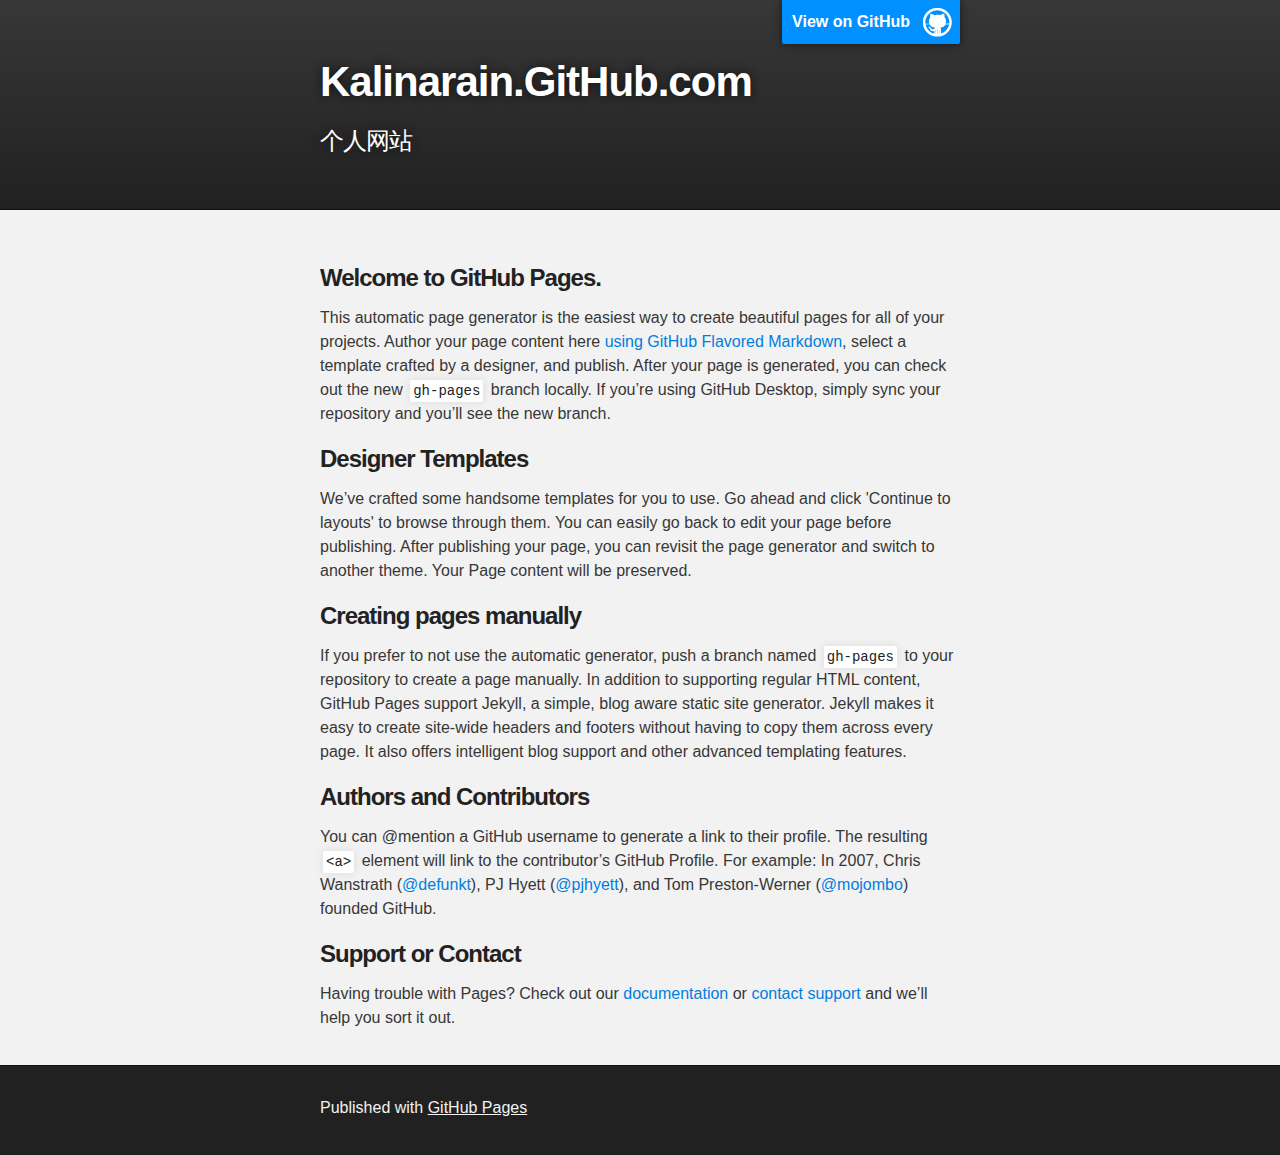
==== blog/index.html @ f192e12d "move" ====
<!DOCTYPE html>
<html>

  <head>
    <meta charset='utf-8'>
    <meta http-equiv="X-UA-Compatible" content="chrome=1">
    <meta name="description" content="Kalinarain.GitHub.com : 个人网站">

    <link rel="stylesheet" type="text/css" media="screen" href="stylesheets/stylesheet.css">

    <title>Kalinarain.GitHub.com</title>
  </head>

  <body>

    <!-- HEADER -->
    <div id="header_wrap" class="outer">
        <header class="inner">
          <a id="forkme_banner" href="https://github.com/KalinaRain">View on GitHub</a>

          <h1 id="project_title">Kalinarain.GitHub.com</h1>
          <h2 id="project_tagline">个人网站</h2>

        </header>
    </div>

    <!-- MAIN CONTENT -->
    <div id="main_content_wrap" class="outer">
      <section id="main_content" class="inner">
        <h3>
<a id="welcome-to-github-pages" class="anchor" href="#welcome-to-github-pages" aria-hidden="true"><span aria-hidden="true" class="octicon octicon-link"></span></a>Welcome to GitHub Pages.</h3>

<p>This automatic page generator is the easiest way to create beautiful pages for all of your projects. Author your page content here <a href="https://guides.github.com/features/mastering-markdown/">using GitHub Flavored Markdown</a>, select a template crafted by a designer, and publish. After your page is generated, you can check out the new <code>gh-pages</code> branch locally. If you’re using GitHub Desktop, simply sync your repository and you’ll see the new branch.</p>

<h3>
<a id="designer-templates" class="anchor" href="#designer-templates" aria-hidden="true"><span aria-hidden="true" class="octicon octicon-link"></span></a>Designer Templates</h3>

<p>We’ve crafted some handsome templates for you to use. Go ahead and click 'Continue to layouts' to browse through them. You can easily go back to edit your page before publishing. After publishing your page, you can revisit the page generator and switch to another theme. Your Page content will be preserved.</p>

<h3>
<a id="creating-pages-manually" class="anchor" href="#creating-pages-manually" aria-hidden="true"><span aria-hidden="true" class="octicon octicon-link"></span></a>Creating pages manually</h3>

<p>If you prefer to not use the automatic generator, push a branch named <code>gh-pages</code> to your repository to create a page manually. In addition to supporting regular HTML content, GitHub Pages support Jekyll, a simple, blog aware static site generator. Jekyll makes it easy to create site-wide headers and footers without having to copy them across every page. It also offers intelligent blog support and other advanced templating features.</p>

<h3>
<a id="authors-and-contributors" class="anchor" href="#authors-and-contributors" aria-hidden="true"><span aria-hidden="true" class="octicon octicon-link"></span></a>Authors and Contributors</h3>

<p>You can @mention a GitHub username to generate a link to their profile. The resulting <code>&lt;a&gt;</code> element will link to the contributor’s GitHub Profile. For example: In 2007, Chris Wanstrath (<a href="https://github.com/defunkt" class="user-mention">@defunkt</a>), PJ Hyett (<a href="https://github.com/pjhyett" class="user-mention">@pjhyett</a>), and Tom Preston-Werner (<a href="https://github.com/mojombo" class="user-mention">@mojombo</a>) founded GitHub.</p>

<h3>
<a id="support-or-contact" class="anchor" href="#support-or-contact" aria-hidden="true"><span aria-hidden="true" class="octicon octicon-link"></span></a>Support or Contact</h3>

<p>Having trouble with Pages? Check out our <a href="https://help.github.com/pages">documentation</a> or <a href="https://github.com/contact">contact support</a> and we’ll help you sort it out.</p>
      </section>
    </div>

    <!-- FOOTER  -->
    <div id="footer_wrap" class="outer">
      <footer class="inner">
        <p>Published with <a href="https://pages.github.com">GitHub Pages</a></p>
      </footer>
    </div>

    

  </body>
</html>
---- blog/stylesheets/stylesheet.css ----
/*******************************************************************************
Slate Theme for GitHub Pages
by Jason Costello, @jsncostello
*******************************************************************************/

@import url(github-light.css);

/*******************************************************************************
MeyerWeb Reset
*******************************************************************************/

html, body, div, span, applet, object, iframe,
h1, h2, h3, h4, h5, h6, p, blockquote, pre,
a, abbr, acronym, address, big, cite, code,
del, dfn, em, img, ins, kbd, q, s, samp,
small, strike, strong, sub, sup, tt, var,
b, u, i, center,
dl, dt, dd, ol, ul, li,
fieldset, form, label, legend,
table, caption, tbody, tfoot, thead, tr, th, td,
article, aside, canvas, details, embed,
figure, figcaption, footer, header, hgroup,
menu, nav, output, ruby, section, summary,
time, mark, audio, video {
  margin: 0;
  padding: 0;
  border: 0;
  font: inherit;
  vertical-align: baseline;
}

/* HTML5 display-role reset for older browsers */
article, aside, details, figcaption, figure,
footer, header, hgroup, menu, nav, section {
  display: block;
}

ol, ul {
  list-style: none;
}

table {
  border-collapse: collapse;
  border-spacing: 0;
}

/*******************************************************************************
Theme Styles
*******************************************************************************/

body {
  box-sizing: border-box;
  color:#373737;
  background: #212121;
  font-size: 16px;
  font-family: 'Myriad Pro', Calibri, Helvetica, Arial, sans-serif;
  line-height: 1.5;
  -webkit-font-smoothing: antialiased;
}

h1, h2, h3, h4, h5, h6 {
  margin: 10px 0;
  font-weight: 700;
  color:#222222;
  font-family: 'Lucida Grande', 'Calibri', Helvetica, Arial, sans-serif;
  letter-spacing: -1px;
}

h1 {
  font-size: 36px;
  font-weight: 700;
}

h2 {
  padding-bottom: 10px;
  font-size: 32px;
  background: url('../images/bg_hr.png') repeat-x bottom;
}

h3 {
  font-size: 24px;
}

h4 {
  font-size: 21px;
}

h5 {
  font-size: 18px;
}

h6 {
  font-size: 16px;
}

p {
  margin: 10px 0 15px 0;
}

footer p {
  color: #f2f2f2;
}

a {
  text-decoration: none;
  color: #007edf;
  text-shadow: none;

  transition: color 0.5s ease;
  transition: text-shadow 0.5s ease;
  -webkit-transition: color 0.5s ease;
  -webkit-transition: text-shadow 0.5s ease;
  -moz-transition: color 0.5s ease;
  -moz-transition: text-shadow 0.5s ease;
  -o-transition: color 0.5s ease;
  -o-transition: text-shadow 0.5s ease;
  -ms-transition: color 0.5s ease;
  -ms-transition: text-shadow 0.5s ease;
}

a:hover, a:focus {text-decoration: underline;}

footer a {
  color: #F2F2F2;
  text-decoration: underline;
}

em {
  font-style: italic;
}

strong {
  font-weight: bold;
}

img {
  position: relative;
  margin: 0 auto;
  max-width: 739px;
  padding: 5px;
  margin: 10px 0 10px 0;
  border: 1px solid #ebebeb;

  box-shadow: 0 0 5px #ebebeb;
  -webkit-box-shadow: 0 0 5px #ebebeb;
  -moz-box-shadow: 0 0 5px #ebebeb;
  -o-box-shadow: 0 0 5px #ebebeb;
  -ms-box-shadow: 0 0 5px #ebebeb;
}

p img {
  display: inline;
  margin: 0;
  padding: 0;
  vertical-align: middle;
  text-align: center;
  border: none;
}

pre, code {
  width: 100%;
  color: #222;
  background-color: #fff;

  font-family: Monaco, "Bitstream Vera Sans Mono", "Lucida Console", Terminal, monospace;
  font-size: 14px;

  border-radius: 2px;
  -moz-border-radius: 2px;
  -webkit-border-radius: 2px;
}

pre {
  width: 100%;
  padding: 10px;
  box-shadow: 0 0 10px rgba(0,0,0,.1);
  overflow: auto;
}

code {
  padding: 3px;
  margin: 0 3px;
  box-shadow: 0 0 10px rgba(0,0,0,.1);
}

pre code {
  display: block;
  box-shadow: none;
}

blockquote {
  color: #666;
  margin-bottom: 20px;
  padding: 0 0 0 20px;
  border-left: 3px solid #bbb;
}


ul, ol, dl {
  margin-bottom: 15px
}

ul {
  list-style-position: inside;
  list-style: disc;
  padding-left: 20px;
}

ol {
  list-style-position: inside;
  list-style: decimal;
  padding-left: 20px;
}

dl dt {
  font-weight: bold;
}

dl dd {
  padding-left: 20px;
  font-style: italic;
}

dl p {
  padding-left: 20px;
  font-style: italic;
}

hr {
  height: 1px;
  margin-bottom: 5px;
  border: none;
  background: url('../images/bg_hr.png') repeat-x center;
}

table {
  border: 1px solid #373737;
  margin-bottom: 20px;
  text-align: left;
 }

th {
  font-family: 'Lucida Grande', 'Helvetica Neue', Helvetica, Arial, sans-serif;
  padding: 10px;
  background: #373737;
  color: #fff;
 }

td {
  padding: 10px;
  border: 1px solid #373737;
 }

form {
  background: #f2f2f2;
  padding: 20px;
}

/*******************************************************************************
Full-Width Styles
*******************************************************************************/

.outer {
  width: 100%;
}

.inner {
  position: relative;
  max-width: 640px;
  padding: 20px 10px;
  margin: 0 auto;
}

#forkme_banner {
  display: block;
  position: absolute;
  top:0;
  right: 10px;
  z-index: 10;
  padding: 10px 50px 10px 10px;
  color: #fff;
  background: url('../images/blacktocat.png') #0090ff no-repeat 95% 50%;
  font-weight: 700;
  box-shadow: 0 0 10px rgba(0,0,0,.5);
  border-bottom-left-radius: 2px;
  border-bottom-right-radius: 2px;
}

#header_wrap {
  background: #212121;
  background: -moz-linear-gradient(top, #373737, #212121);
  background: -webkit-linear-gradient(top, #373737, #212121);
  background: -ms-linear-gradient(top, #373737, #212121);
  background: -o-linear-gradient(top, #373737, #212121);
  background: linear-gradient(top, #373737, #212121);
}

#header_wrap .inner {
  padding: 50px 10px 30px 10px;
}

#project_title {
  margin: 0;
  color: #fff;
  font-size: 42px;
  font-weight: 700;
  text-shadow: #111 0px 0px 10px;
}

#project_tagline {
  color: #fff;
  font-size: 24px;
  font-weight: 300;
  background: none;
  text-shadow: #111 0px 0px 10px;
}

#downloads {
  position: absolute;
  width: 210px;
  z-index: 10;
  bottom: -40px;
  right: 0;
  height: 70px;
  background: url('../images/icon_download.png') no-repeat 0% 90%;
}

.zip_download_link {
  display: block;
  float: right;
  width: 90px;
  height:70px;
  text-indent: -5000px;
  overflow: hidden;
  background: url(../images/sprite_download.png) no-repeat bottom left;
}

.tar_download_link {
  display: block;
  float: right;
  width: 90px;
  height:70px;
  text-indent: -5000px;
  overflow: hidden;
  background: url(../images/sprite_download.png) no-repeat bottom right;
  margin-left: 10px;
}

.zip_download_link:hover {
  background: url(../images/sprite_download.png) no-repeat top left;
}

.tar_download_link:hover {
  background: url(../images/sprite_download.png) no-repeat top right;
}

#main_content_wrap {
  background: #f2f2f2;
  border-top: 1px solid #111;
  border-bottom: 1px solid #111;
}

#main_content {
  padding-top: 40px;
}

#footer_wrap {
  background: #212121;
}



/*******************************************************************************
Small Device Styles
*******************************************************************************/

@media screen and (max-width: 480px) {
  body {
    font-size:14px;
  }

  #downloads {
    display: none;
  }

  .inner {
    min-width: 320px;
    max-width: 480px;
  }

  #project_title {
  font-size: 32px;
  }

  h1 {
    font-size: 28px;
  }

  h2 {
    font-size: 24px;
  }

  h3 {
    font-size: 21px;
  }

  h4 {
    font-size: 18px;
  }

  h5 {
    font-size: 14px;
  }

  h6 {
    font-size: 12px;
  }

  code, pre {
    min-width: 320px;
    max-width: 480px;
    font-size: 11px;
  }

}
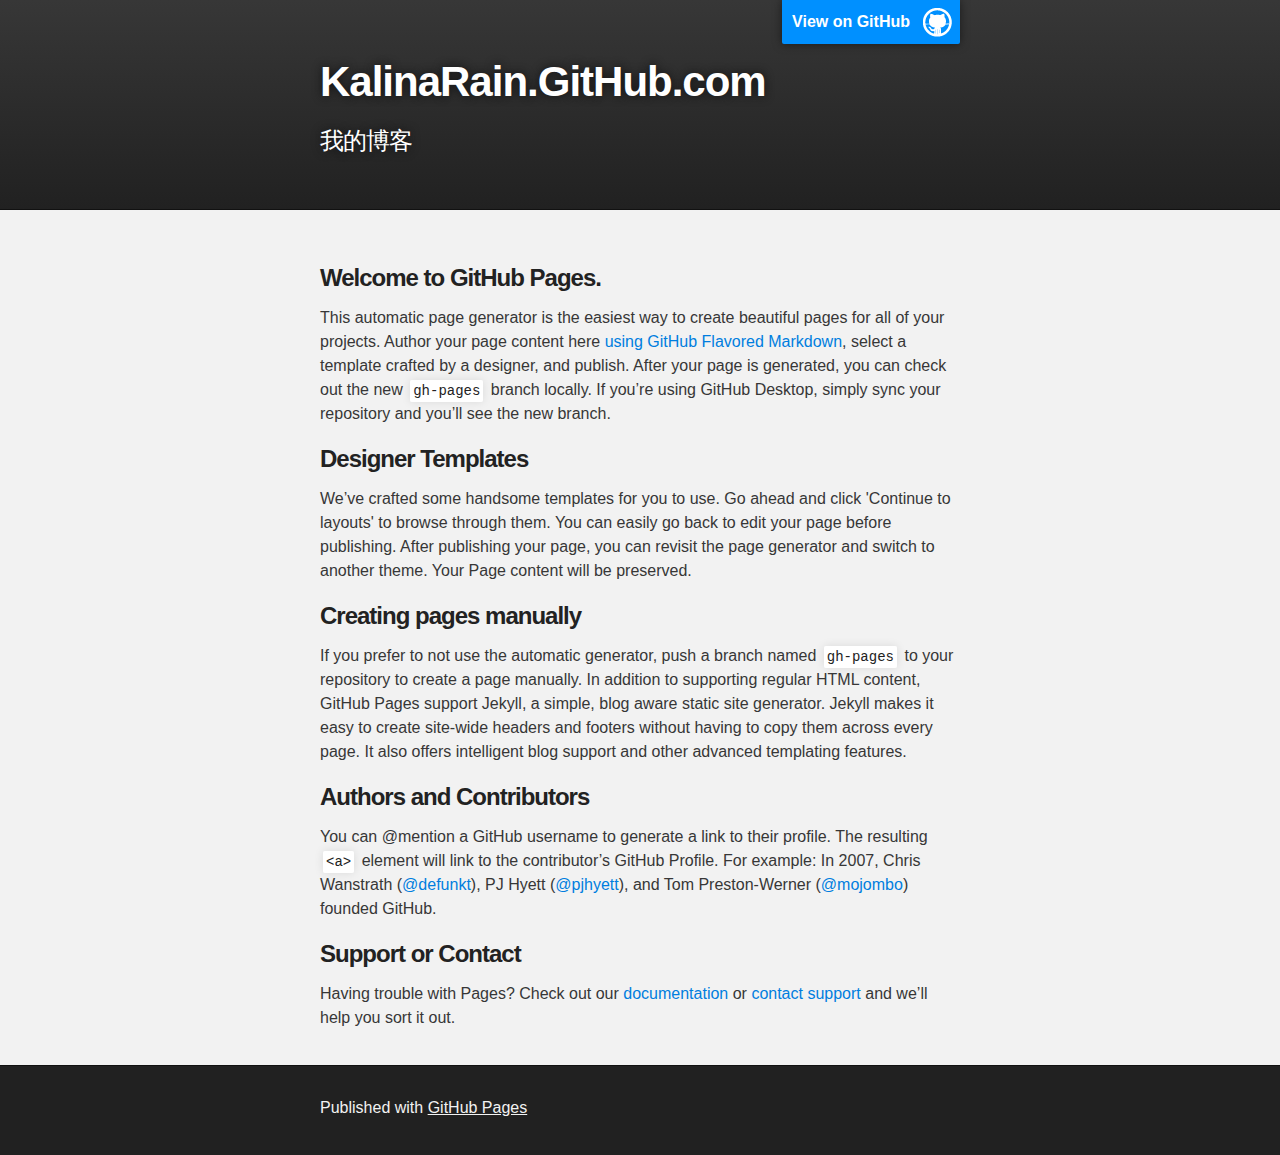
==== commit 462cb274: "update readme" ====
--- a/blog/index.html
+++ b/blog/index.html
@@ -18,8 +18,8 @@
         <header class="inner">
           <a id="forkme_banner" href="https://github.com/KalinaRain">View on GitHub</a>
 
-          <h1 id="project_title">Kalinarain.GitHub.com</h1>
-          <h2 id="project_tagline">个人网站</h2>
+          <h1 id="project_title">KalinaRain.GitHub.com</h1>
+          <h2 id="project_tagline">我的博客</h2>
 
         </header>
     </div>
